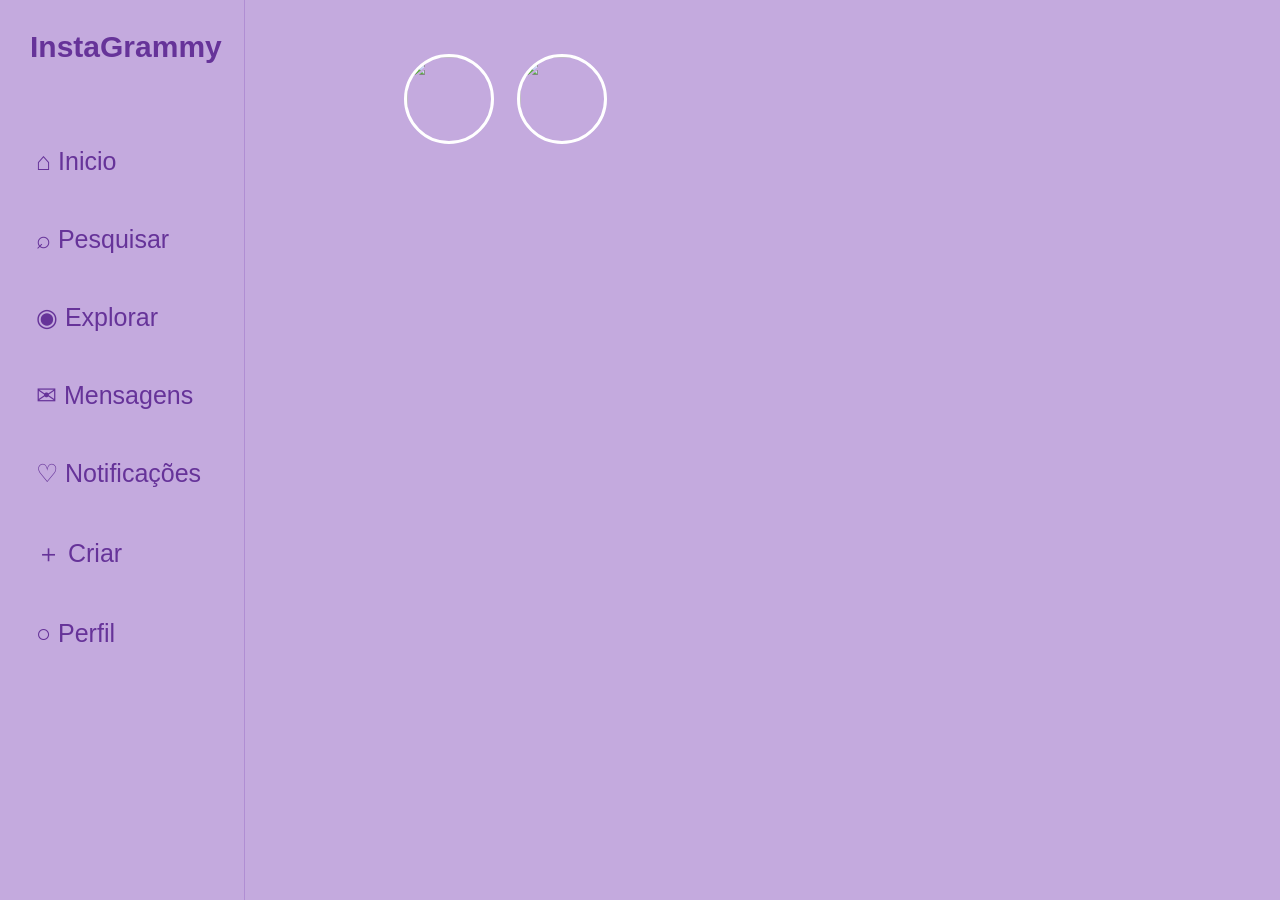
==== introdu/instadev/index.html @ 8dacb734 "insta" ====
<!DOCTYPE html>
<html lang="pt-br">
<head>
    <meta charset="UTF-8">
    <meta name="viewport" content="width=device-width, initial-scale=1.0">
    <title>Instagrammy</title>

    <link rel="stylesheet" href="style.css">
</head>

<body>
    <nav class="sidebar">     <!-- onde navega o site -->

 <h1
 class="logo" >InstaGrammy </h1>
 <nav  class="menu">

    <a href="#" class="menu-item">
        <span>⌂    Inicio 
                </span>
    </a>
    <a href="#" class="menu-item">
    <span>
    ⌕ Pesquisar 
   
</span>
    </a> 
    <a href="#" class="menu-item">
    
    <span>   ◉ Explorar

</span>

</a>
<a href="#" class="menu-item">
<span>  ✉ Mensagens  
  </span>
</a>
<a href="#" class="menu-item">
<span> ♡ Notificações 
   </span>
</a>
<a href="#" class="menu-item">
<span>    ＋ Criar 
  </span>
</a>
<a href="#" class="menu-item">
<span>   ○ Perfil 
   </span>
</a>
   
        </nav> 
            </nav>


    <main class="content"> <!-- principal tela -->
 <section class="stories">
    <div class="story">
        <div class="story-border">

            <img src="http://github.com/kassianeluizadias13-art.png">

        </div>
    </div>
    <div class="story">
        <div class="story-border">

            <img src="http://github.com/Naulivad.png">

        </div>
    </div>
    </div>
</section>



    </main>     




    <aside class="suggestions"></aside>  <!-- laterais do site -->
</body> 

</html>
---- introdu/instadev/style.css ----
* {
    margin: 0;
    padding: 0;
    box-sizing: border-box;
}

body {
    background-color: rgb(196, 170, 222);
    color:rebeccapurple;
    font-family: Arial, Helvetica, sans-serif;
  

}
a{
    padding: 50px;
    color: rebeccapurple;
    text-decoration: none;
}

button{

    background-color: none;
    border: none;
    cursor: pointer;
}

/* ---------------sidebar---------------- */
.sidebar {
    position: fixed;
    top: 0;
    left: 0;
    width: 245px;
    height: 100vh;
    background-color:rgb(196, 170, 222);
    border-right: 1px solid rgb(176, 142, 211);
    /* border-right-width:  1px;
    border-right-color: blueviolet; */
}

.logo{
    padding: 30px;
    margin-bottom: 40px;
    font-size: 30px;
    font-family:'Trebuchet MS', 'Lucida Sans Unicode', 'Lucida Grande', 'Lucida Sans', Arial, sans-serif;
    text-align: center ;
}
.menu{

    display: flex;
    flex-direction: column;
    gap: 24px;
}
.menu-item{
    
    display: flex;
    flex-direction: row;
    gap: 20px;
    padding: 27px 36px 12px;
    font-size: 10px;
    transition: 0.5s;
}
.menu-item span {
    
    font-size: 25px;
    text-align: center;
     margin-top: -14px;
}

.menu-item:hover {
    background-color: rgb(193, 162, 223);
}

/* --------------------------------------- */

.content{
    width: 75px;
    margin-left: 350px;
    padding: 50px;

}

.stories{
    display: flex;
    flex-direction: row;
    gap: 18px;
    margin-bottom: 30px;
    /* overflow: hidden; */
}
.story{
    width: 95px;
    text-align: center;
    font-size: 12px;
    flex-shrink: 0;
}

.story img {
    width: 90px;
    height: 90px;
    border-radius: 50%;
    border: 3px solid #ffffff;
    object-fit: cover;
}

.story-border{
    width: 98px;
    height: 98px;
    display: flex;
    justify-content: center;
    align-items: center;
    margin: auto;
    border-radius: 50%;
    background: linear-gradient(
    45deg,
    #feda75,
    #fa7,
    #d69,
   
 


    );
}
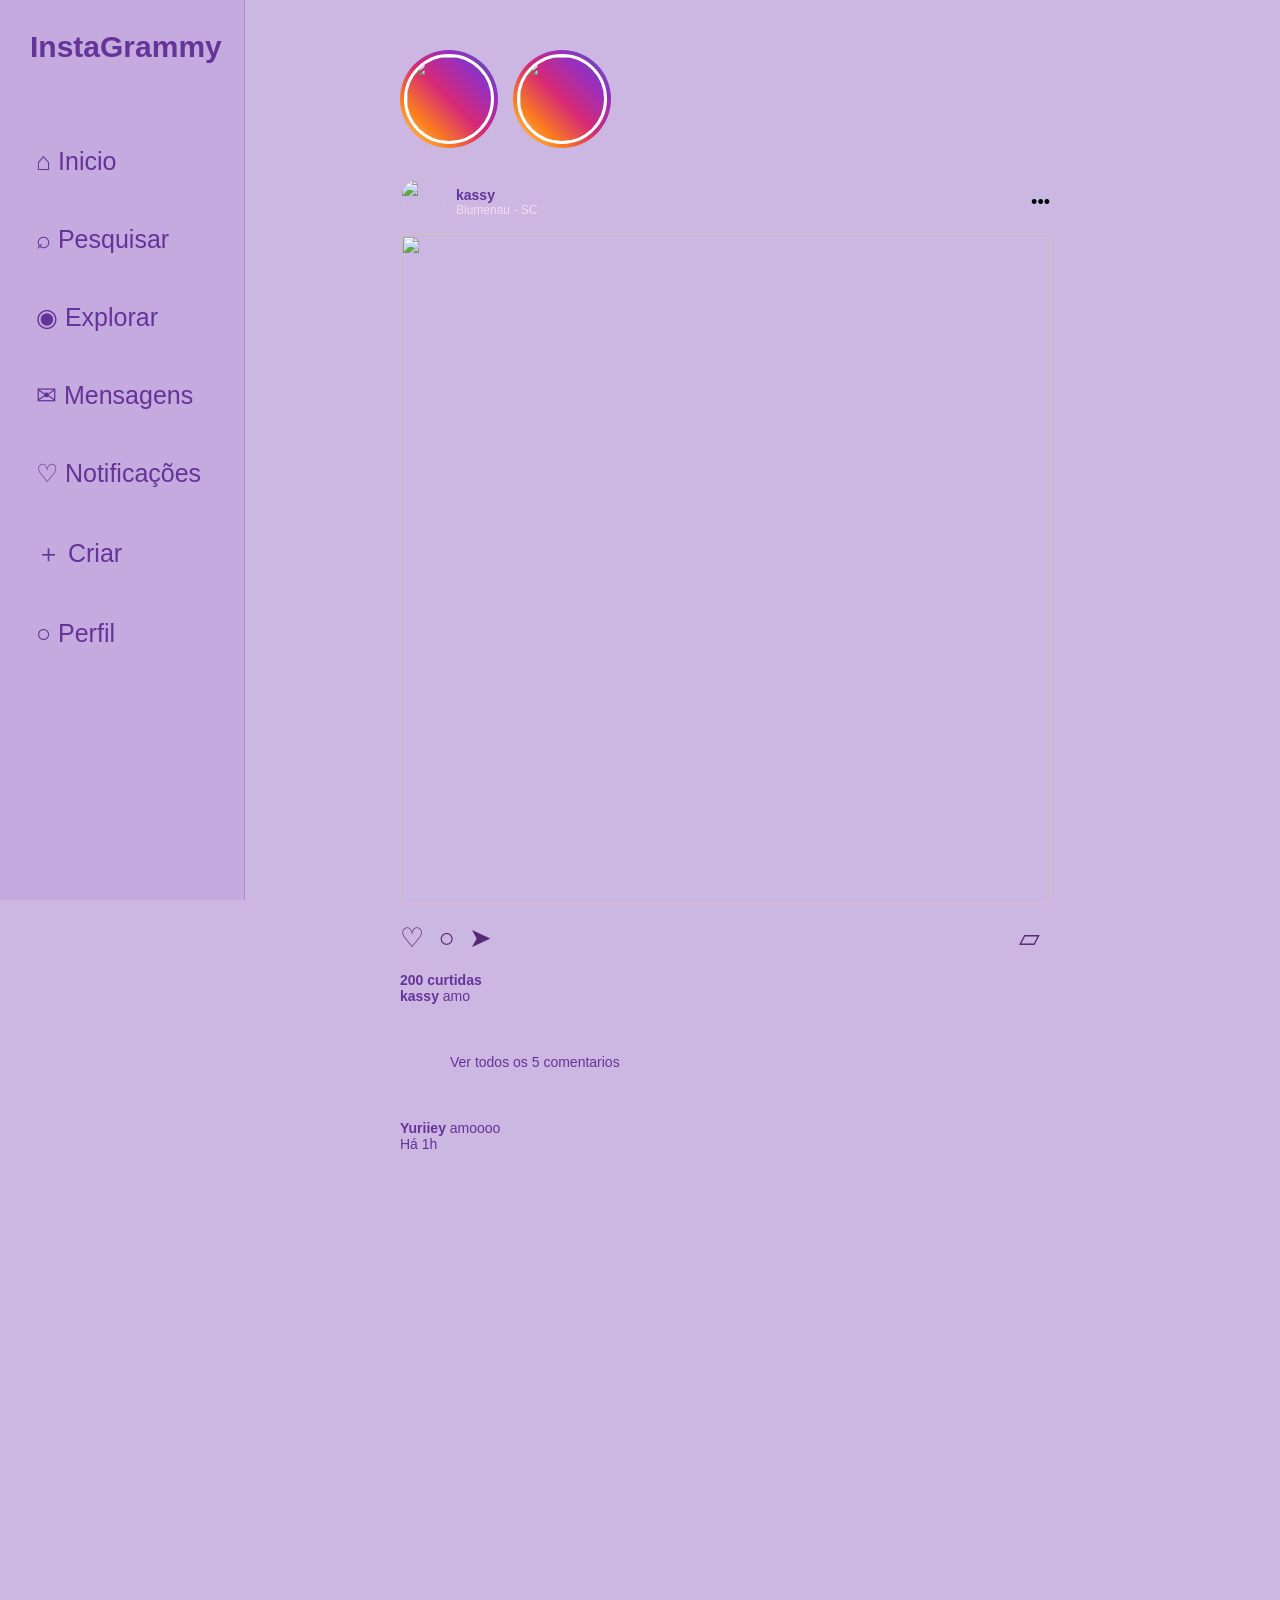
==== commit c44e77ef: "instaaaaaa la ele" ====
--- a/introdu/instadev/index.html
+++ b/introdu/instadev/index.html
@@ -54,27 +54,66 @@
 
 
     <main class="content"> <!-- principal tela -->
- <section class="stories">
+    <section class="stories">
     <div class="story">
-        <div class="story-border">
+    <div class="story-border">
 
-            <img src="http://github.com/kassianeluizadias13-art.png">
+        <img src="http://github.com/kassianeluizadias13-art.png">
 
-        </div>
+    </div>
     </div>
     <div class="story">
-        <div class="story-border">
+    <div class="story-border">
 
-            <img src="http://github.com/Naulivad.png">
+        <img src="http://github.com/Naulivad.png">
 
-        </div>
     </div>
     </div>
-</section>
+    </div>
+    </section>
+    <section class="feed">
+        <article class="post">
+            <header class="post-header">
+                <div class="post-user">
+                    <img src="http://github.com/kassianeluizadias13-art.png" >
+                    <div>
+                        <strong>kassy</strong>
+                        <span>Blumenau - SC</span>
+                    </div>
+                </div>
+                <button class="more">
+                    •••
+                </button>
 
-
-
-    </main>     
+            </header>
+            <img src="http://github.com/kassianeluizadias13-art.png" class="post-image" > 
+            <div class="post-actions">
+                <div>
+                    <button>♡
+                    </button>
+                    <button>○
+                    </button>
+                    <button>➤
+                    </button>
+                </div>
+                <button>▱
+                </button>
+            </div>
+                <div class="post-info">
+                    <strong>200 curtidas</strong>
+                    <p><strong>kassy</strong>
+                        amo</p>
+                    <a href="#">Ver todos os 5 comentarios</a>
+                    <p class="comment">
+                        <strong>Yuriiey</strong>
+                        amoooo
+                    </p>
+                    <span class="post-date">Há 1h</span>
+                </div>
+            </div>
+        </article>
+    </section>
+</main>     
 
 
 
--- a/introdu/instadev/style.css
+++ b/introdu/instadev/style.css
@@ -5,7 +5,7 @@
 }
 
 body {
-    background-color: rgb(196, 170, 222);
+    background-color: rgb(204, 182, 226);
     color:rebeccapurple;
     font-family: Arial, Helvetica, sans-serif;
   
@@ -63,20 +63,19 @@
     
     font-size: 25px;
     text-align: center;
-     margin-top: -14px;
+    margin-top: -14px;
 }
 
 .menu-item:hover {
-    background-color: rgb(193, 162, 223);
+    background-color: rgb(186, 154, 217);
 }
 
 /* --------------------------------------- */
 
 .content{
-    width: 75px;
+    width: 750px;
     margin-left: 350px;
     padding: 50px;
-
 }
 
 .stories{
@@ -112,11 +111,89 @@
     background: linear-gradient(
     45deg,
     #feda75,
-    #fa7,
-    #d69,
-   
- 
+    #fa7e1e,
+    #d62976,
+    #962fbf,
+    #4f5bb5
+    );
+}
+ /* ------------------------------------------------ */
+.feed {
+  display: flex;
+  flex-direction: column;
+  gap: 32px;
+  margin-bottom: 500px;
+}
 
+.post {
+    display: flex;
+    flex-direction: column;
+    gap: 8px;
+}
+.post-header {
+    display: flex;
+    flex-direction: row;
+    justify-content: space-between;
+    align-items: center;
+}
 
-    );
+.post-user img{
+    width: 48px;
+    height: 48px;
+    border-radius: 50%;
+    object-fit: cover;
+}
+
+.post-user {
+    display: flex;
+    align-items: center;
+    flex-direction: row;
+    gap: 8px;
+}
+
+.post-user div {
+    display: flex;
+    flex-direction: column;
+    font-size: 14px;
+}
+
+.post-user span {
+    font-size: 12px;
+    color: rgb(245, 220, 244);
+}
+
+.more {
+    font-size: 18px;
+    background-color: transparent;
+}
+
+.post-image {
+    display: block;
+    width: 100%;
+    height: 670px;
+    object-fit: cover;
+    border-radius: 4px;
+    border: 1px solid #d9b6d7
+}
+
+.post-actions {
+    display: flex;
+    justify-content: space-between;
+    padding: 10px 0px;
+}
+.post-actions button {
+    background-color: transparent;
+    margin-right: 10px;
+    font-size: 27px;
+    color: #572977;
+}
+
+.post-actions:hover {
+    opacity: 0.5;
+}
+.post-info {
+    display: flex;
+    flex-direction: column;
+
+font-size: 14px;
 }
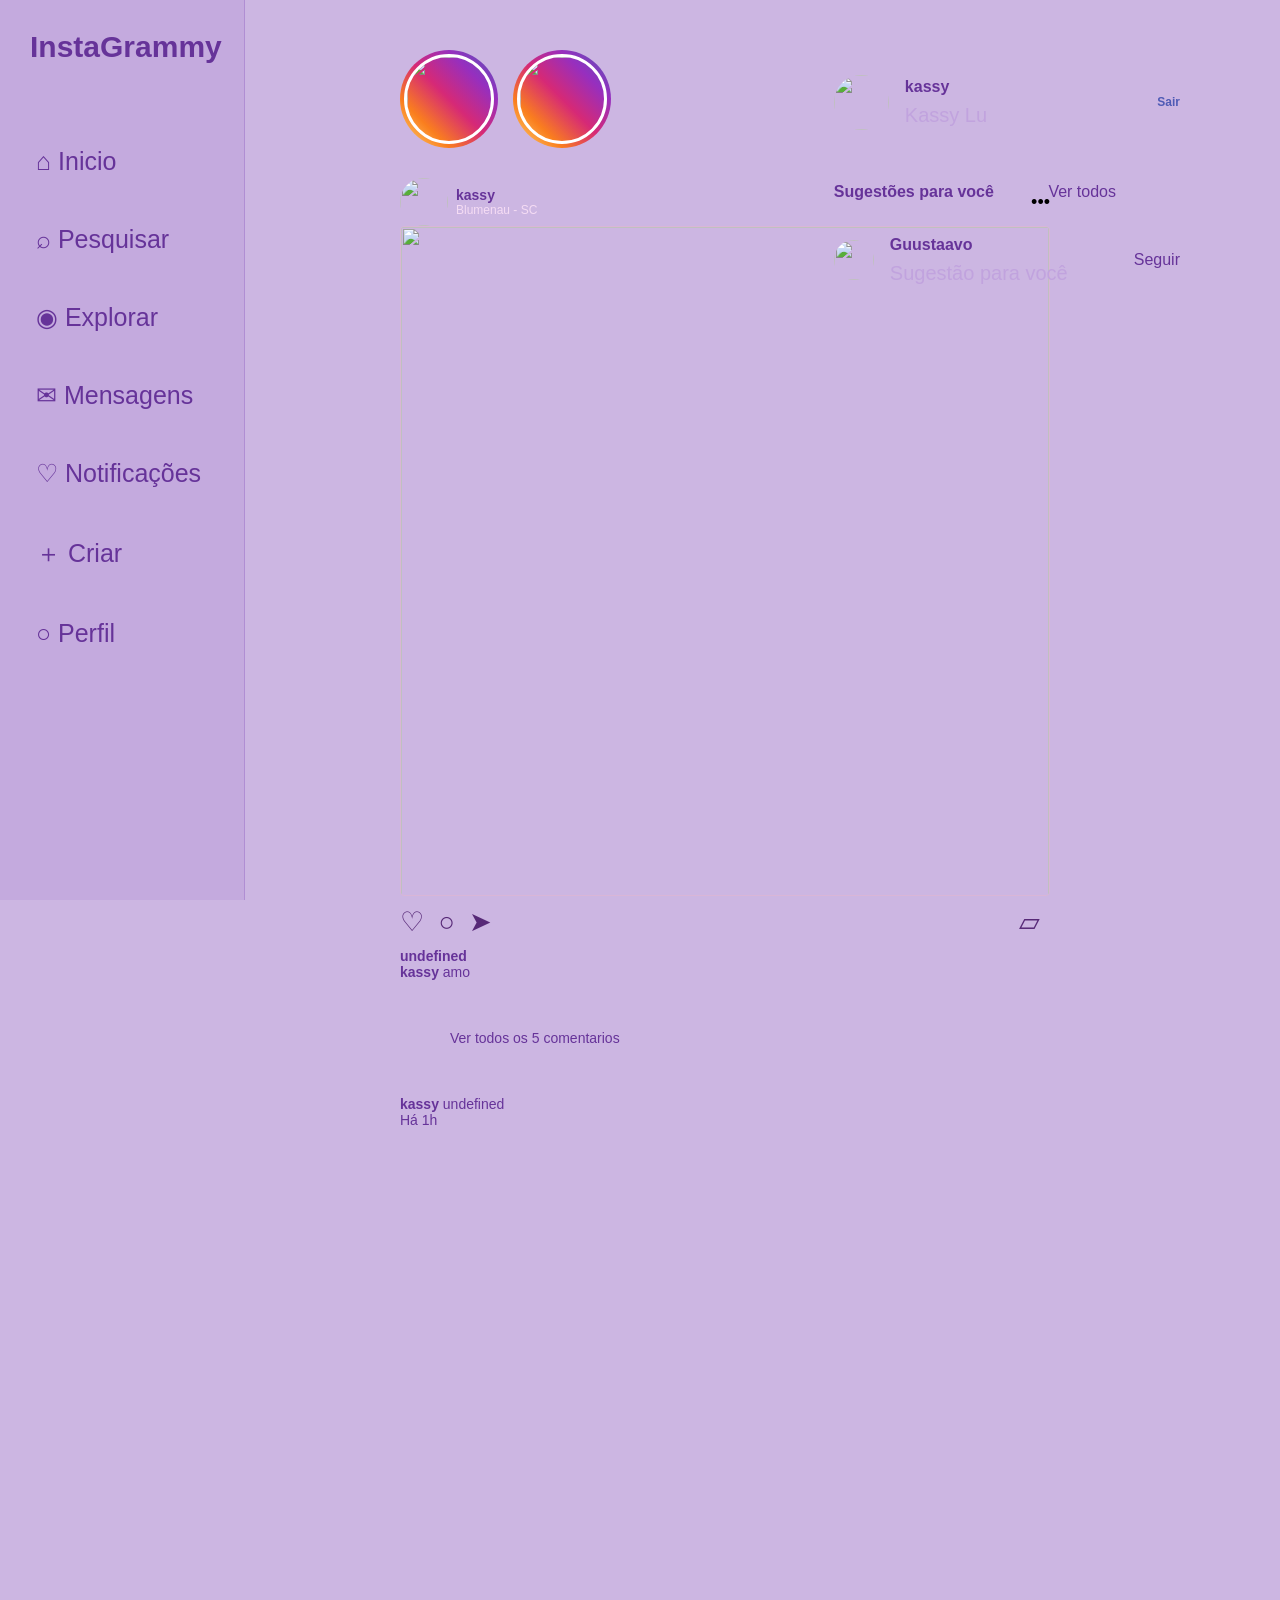
==== commit c4e82fad: "site" ====
--- a/introdu/instadev/index.html
+++ b/introdu/instadev/index.html
@@ -71,54 +71,36 @@
     </div>
     </div>
     </section>
-    <section class="feed">
-        <article class="post">
-            <header class="post-header">
-                <div class="post-user">
-                    <img src="http://github.com/kassianeluizadias13-art.png" >
-                    <div>
-                        <strong>kassy</strong>
-                        <span>Blumenau - SC</span>
-                    </div>
-                </div>
-                <button class="more">
-                    •••
-                </button>
-
-            </header>
-            <img src="http://github.com/kassianeluizadias13-art.png" class="post-image" > 
-            <div class="post-actions">
-                <div>
-                    <button>♡
-                    </button>
-                    <button>○
-                    </button>
-                    <button>➤
-                    </button>
-                </div>
-                <button>▱
-                </button>
-            </div>
-                <div class="post-info">
-                    <strong>200 curtidas</strong>
-                    <p><strong>kassy</strong>
-                        amo</p>
-                    <a href="#">Ver todos os 5 comentarios</a>
-                    <p class="comment">
-                        <strong>Yuriiey</strong>
-                        amoooo
-                    </p>
-                    <span class="post-date">Há 1h</span>
-                </div>
-            </div>
-        </article>
+    <section class="feed" id="feed">
+    
     </section>
 </main>     
 
+    <aside class="suggestions">
+        <div class="user">
+             <img src="https://github.com/kassianeluizadias13-art.png" alt="">
+             <div>
+                <strong>kassy</strong>
+                <span>Kassy Lu</span>
+                </div>
+                 <a href="#">Sair</a>
+            </div>
+        <div class="suggestions-title">
+            <strong>Sugestões para você</strong>
+            <a href="#">Ver todos</a>
+        </div>
 
+        <div class="suggestion">
+            <img src="http://github.com/Guustaavo.png" alt="">
+            <div>
+                <strong>Guustaavo</strong>
+                <span>Sugestão para você</span>
+            </div>
+            <a href="#">Seguir</a>
+        </div>
+    </aside>  <!-- laterais do site -->
 
-
-    <aside class="suggestions"></aside>  <!-- laterais do site -->
+    <script src="index.js"></script>
 </body> 
 
 </html>
--- a/introdu/instadev/style.css
+++ b/introdu/instadev/style.css
@@ -196,4 +196,60 @@
     flex-direction: column;
 
 font-size: 14px;
+}
+
+/* ---------------------------------- */
+
+.suggestions {
+    position: fixed;
+    top: 45px;
+    right: 50px;
+
+}
+
+.user, .suggestion{
+    display: flex;
+    flex-direction: row;
+    align-items: center;
+    margin-bottom: 24px ;
+    gap: 16px;
+}
+.user img {
+    width: 55px;
+    height: 55px;
+    border-radius: 50%;
+    object-fit: cover;
+}
+.user div, .suggestion div{
+    display: flex;
+    flex-direction: column;
+    gap: 8px;
+    flex: 1;
+}
+
+.user span, .suggestion span {
+    font-size: 20px;
+    color: #c1a3de;
+
+
+}
+.user a, .suggestion user{
+    color: #4f5bb5;
+    font-size: 12px;
+    font-weight: bold;
+    margin-left: 45px;
+}
+.suggestion-title {
+    display: flex;
+    flex-direction: row;
+    justify-content: space-between;
+    font-size: 14px;
+    color: rgb(186, 154, 217);
+    margin-bottom: 24px;
+}
+
+.suggestion img {
+    width: 40px;
+    height: 40px;
+    border-radius: 50%;
 }
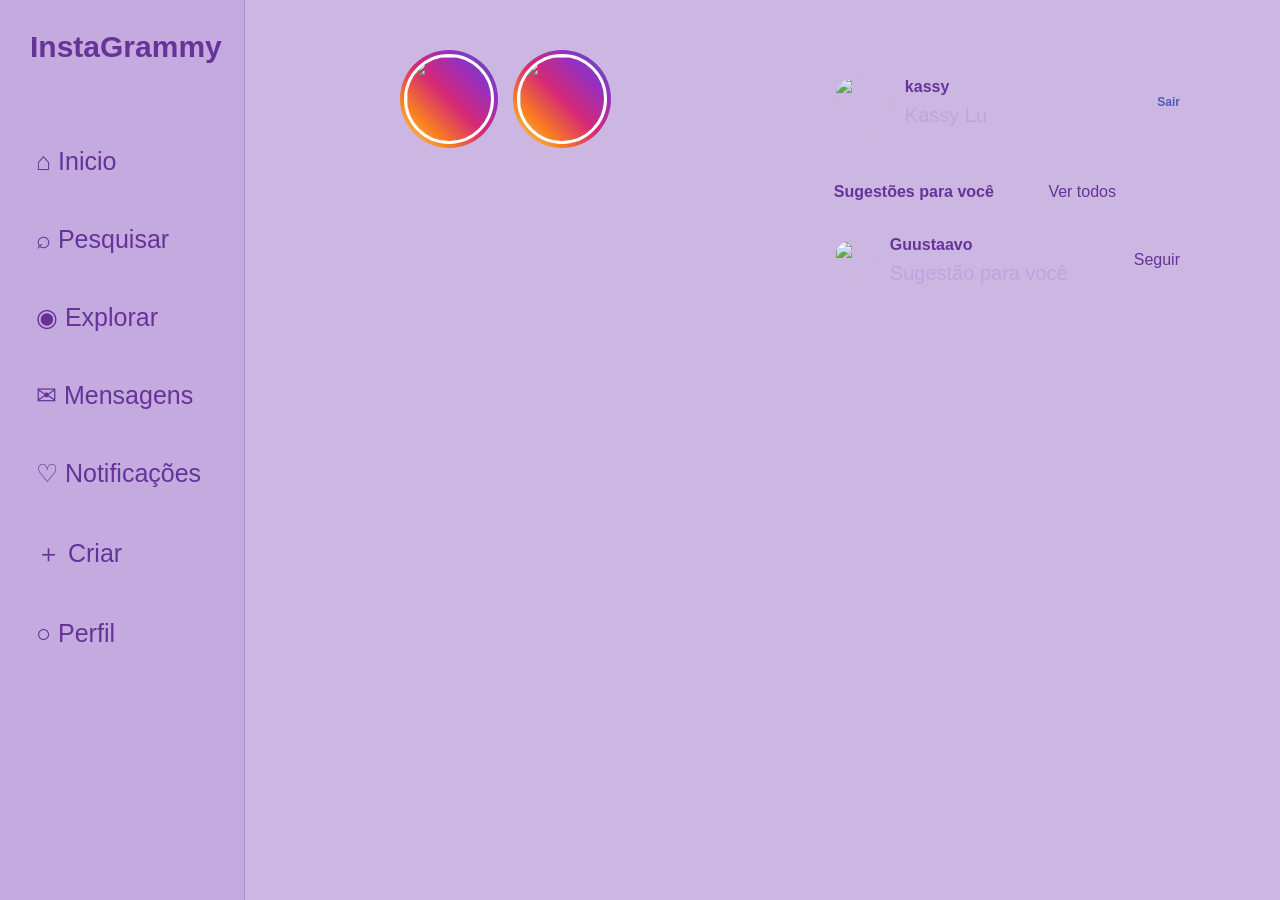
==== commit 0663fb4f: "add" ====
--- a/introdu/instadev/index.html
+++ b/introdu/instadev/index.html
@@ -40,7 +40,7 @@
 <span> ♡ Notificações 
    </span>
 </a>
-<a href="#" class="menu-item">
+<a href="#" class="menu-item" id="botaoCriarModal">
 <span>    ＋ Criar 
   </span>
 </a>
@@ -100,6 +100,30 @@
         </div>
     </aside>  <!-- laterais do site -->
 
+    <div class="modal hidden" id="modalPost">
+        <div class="modal-content">
+
+            <div class="modal-header">
+
+                <h2>Nova publicação</h2>
+                <button id="botaoFecharModal">X</button>
+
+            </div>
+
+            <div class="modal-body">
+                <label for="imgPost">URL da imagem</label>
+                <input type="text" id="imgPost" placeholder="https://...">
+
+                <label for="legendPost">Legenda</label> 
+                <textarea name="" id="legendPost" placeholder="Digite a legenda..."></textarea>
+             
+
+                <button class="botaoPublicar" id="botaoPublicar">Publicar</button>
+            </div>
+
+        </div>
+    </div>
+    
     <script src="index.js"></script>
 </body> 
 
--- a/introdu/instadev/style.css
+++ b/introdu/instadev/style.css
@@ -252,4 +252,81 @@
     width: 40px;
     height: 40px;
     border-radius: 50%;
-}+}
+
+/* ---------------------------- */
+
+.modal {
+    position: fixed;
+    top: 0;
+    left: 0;
+    width: 100%;
+    height: 100%;
+    background-color: rgba(0, 0, 0, 0.6);
+    justify-content: center;
+    align-items: center;
+    display: flex;
+    z-index: 100;
+}
+
+.modal-content {
+    background-color: rgb(201, 169, 232);
+    border-radius: 10px;
+    overflow: hidden;
+    width: 450px;
+}
+.modal-header {
+    display: flex;
+    flex-direction: row;
+    justify-content: space-between;
+    padding: 10px 20px;
+    border-bottom: 1px solid rgba(181, 131, 210, 0.733);
+}
+.modal-header h2 {
+    font-size: 20px;
+    font: Arial, Helvetica, sans-serif;;
+}
+
+.modal-header button {
+    font-size: 18px;
+    background-color: transparent;
+    color: #572977;
+}
+
+.modal-body {
+    display: flex;
+    flex-direction: column;
+    gap: 10px;
+    padding: 20px;
+}
+
+.modal-body label {
+    font-size: 14px;
+    font-weight: bold;
+}
+.modal-body input,
+.modal-body textarea {
+    width: 100%;
+    padding: 5px;
+    border: 1px solid #962fbf;
+    outline: none;
+}
+.modal-body textarea {
+    min-width: 100px;
+    resize: vertical;
+}
+
+.botaoPublicar {
+  width: 100%;
+  background-color: rgb(130, 87, 172);
+  color: rgb(227, 212, 242);
+  padding: 10px;
+  border-radius: 5px;
+  font-weight: bold;
+  margin-top: 5px;
+}
+
+.hidden {
+    display: none;
+}
+
